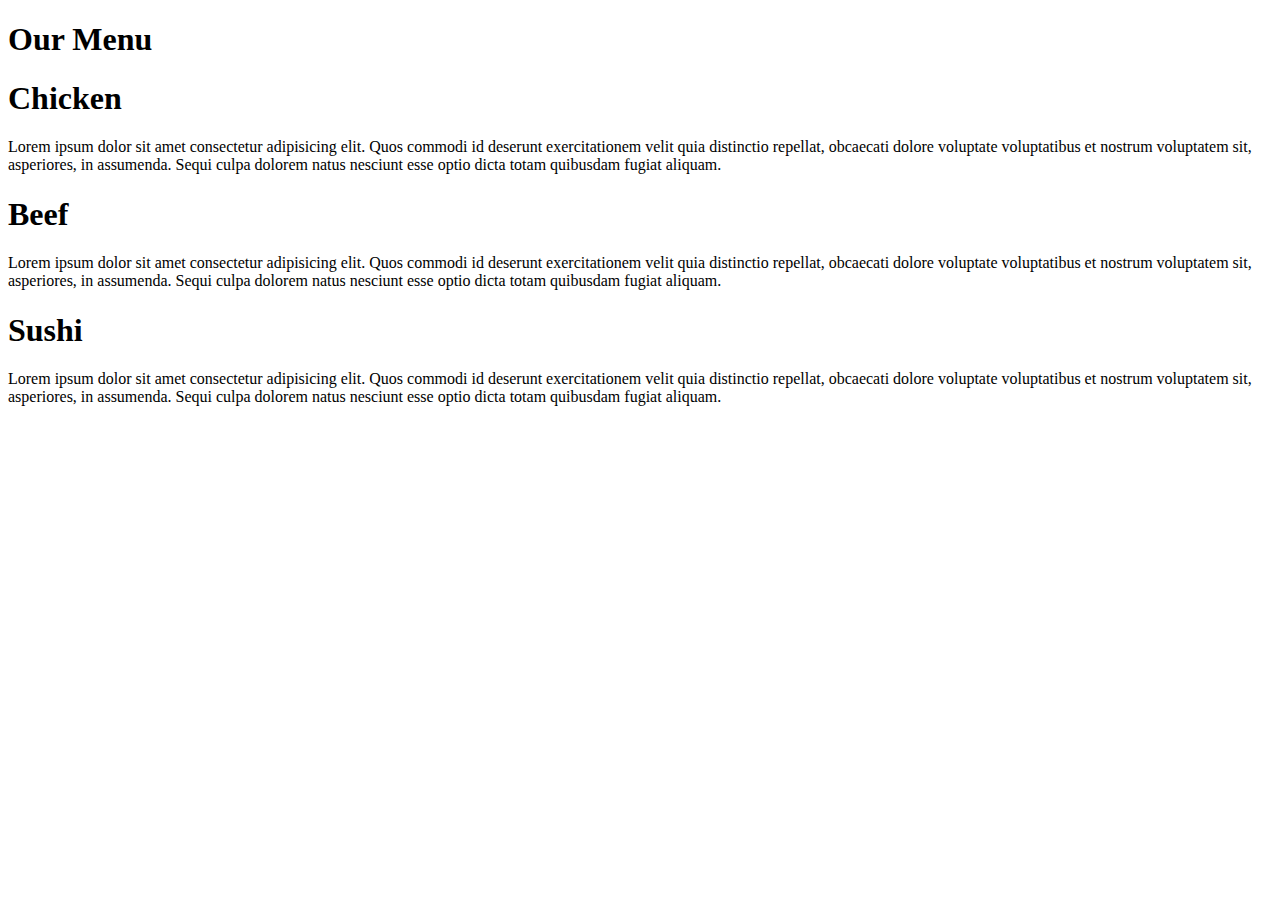
==== module_2_Solution/index.html @ 9f808cb3 "Create index.html" ====
<!DOCTYPE html>
<html lang="en">
<head>
    <meta charset="UTF-8">
    <meta name="viewport" content="width=device-width, initial-scale=1.0">
    <title>Document</title>
    <link rel="stylesheet" href="style.css">
</head>
<body>
    <h1 id="menu">
        Our Menu
    </h1>
    <div class="class">
        <div class="col-lg-3 col-md-6">
            <h1 id="top">
                Chicken
            </h1>
            <p id="p">
                Lorem ipsum dolor sit amet consectetur 
                adipisicing elit. Quos commodi id deserunt 
                exercitationem velit quia distinctio repellat, 
                obcaecati dolore voluptate voluptatibus et nostrum
                voluptatem sit, asperiores, in assumenda. Sequi culpa
                dolorem natus nesciunt esse optio dicta totam quibusdam 
                fugiat aliquam.
            </p>
        </div>
        <div class="col-lg-3 col-md-6">
            <h1 id="top">
                Beef
            </h1>
            <p id="p">
                Lorem ipsum dolor sit amet consectetur 
                adipisicing elit. Quos commodi id deserunt 
                exercitationem velit quia distinctio repellat, 
                obcaecati dolore voluptate voluptatibus et nostrum
                voluptatem sit, asperiores, in assumenda. Sequi culpa
                dolorem natus nesciunt esse optio dicta totam quibusdam 
                fugiat aliquam.
            </p>
        </div>
        <div class="col-lg-3 col-md-8">
                <h1 id="top">
                    Sushi
                </h1>
                <p id="p">
                    Lorem ipsum dolor sit amet consectetur 
                    adipisicing elit. Quos commodi id deserunt 
                    exercitationem velit quia distinctio repellat, 
                    obcaecati dolore voluptate voluptatibus et nostrum
                    voluptatem sit, asperiores, in assumenda. Sequi culpa
                    dolorem natus nesciunt esse optio dicta totam quibusdam 
                    fugiat aliquam.
                </p>
        </div>
    </div>
</body>
</html>
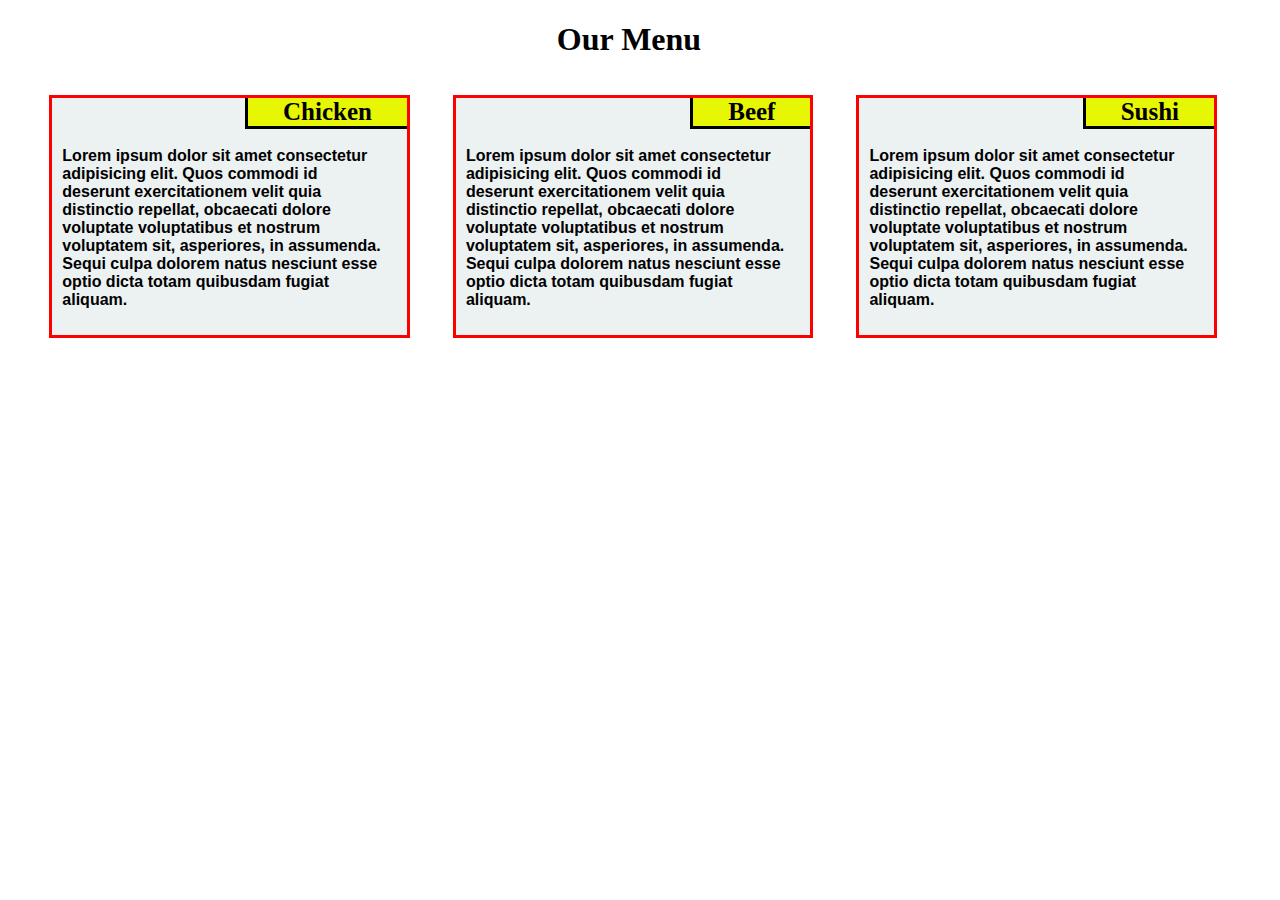
==== commit 2fbb5d45: "Update index.html" ====
--- a/module_2_Solution/index.html
+++ b/module_2_Solution/index.html
@@ -3,7 +3,7 @@
 <head>
     <meta charset="UTF-8">
     <meta name="viewport" content="width=device-width, initial-scale=1.0">
-    <title>Document</title>
+    <title>Module_2_Solution</title>
     <link rel="stylesheet" href="style.css">
 </head>
 <body>
@@ -55,4 +55,4 @@
         </div>
     </div>
 </body>
-</html>+</html>
--- a/module_2_Solution/style.css
+++ b/module_2_Solution/style.css
@@ -0,0 +1,138 @@
+*{
+    box-sizing: border-box;
+    margin-right: 10px;
+}
+@media (min-width:992px){
+#menu{
+    text-align: center;
+}
+
+.class{
+    display: inline-block;
+    width:100%;
+    margin-left: 13.34px;
+}
+.col-lg-3{
+    float: left;
+    border: 3px solid red;
+    margin: 15px;
+    margin-left: 28px;
+    width:28.8%;
+    background-color: aqua;
+    padding: 10px;
+    overflow: hidden;
+    background-color: #ecf1f2;
+}
+
+#top{
+    font-size: 25px;
+    float: right;
+    position: relative;
+    margin-top: -13px;
+    margin-right: -13px;
+    border: 3px solid black;
+    padding-left: 35px;
+    padding-right: 35px;
+    background-color: rgb(231, 246, 2);
+    
+}
+
+#p{
+    margin-top: 39px;
+    font-family: sans-serif;
+    font-weight: bolder;
+    
+}}
+@media (min-width:768px) and (max-width:991px){
+    #menu{
+        text-align: center;
+    }
+    
+    .class{
+        display: inline-block;
+        width:100%;
+        margin-left: 13.34px;
+    }
+    .col-md-6{
+        float: left;
+        border: 3px solid red;
+        margin: 15px;
+        margin-left: 28px;
+        width:44%;
+        background-color: aqua;
+        padding: 10px;
+        overflow: hidden;
+        background-color: #ecf1f2;
+    }
+    .col-md-8{
+        float: left;
+        border: 3px solid red;
+        margin: 15px;
+        margin-left: 28px;
+        width:93%;
+        background-color: aqua;
+        padding: 10px;
+        overflow: hidden;
+        background-color: #ecf1f2;
+    }
+    
+    #top{
+        font-size: 25px;
+        float: right;
+        position: relative;
+        margin-top: -13px;
+        margin-right: -13px;
+        border: 3px solid black;
+        padding-left: 35px;
+        padding-right: 35px;
+        background-color: rgb(231, 246, 2);
+        
+    }
+    
+    #p{
+        margin-top: 39px;
+        font-family: sans-serif;
+    font-weight: bolder;
+        
+    }
+}
+@media (max-width:767px){
+    #menu{
+        text-align: center;
+    }
+    
+    .class{
+        display: inline-block;
+        width:100%;
+    }
+    .col-lg-3{
+        float: left;
+        border: 3px solid red;
+        margin: 15px;
+        margin-left: 28px;
+        width:88.9%;
+        background-color: aqua;
+        padding: 10px;
+        overflow: hidden;
+        background-color: #ecf1f2;
+    }
+    
+    #top{
+        font-size: 25px;
+        float: right;
+        position: relative;
+        margin-top: -13px;
+        margin-right: -13px;
+        border: 3px solid black;
+        padding-left: 35px;
+        padding-right: 35px;
+        background-color: rgb(231, 246, 2);
+        
+    }
+    
+    #p{
+        margin-top: 39px;
+        font-family: sans-serif;
+    font-weight: bolder;
+        
+    }}
